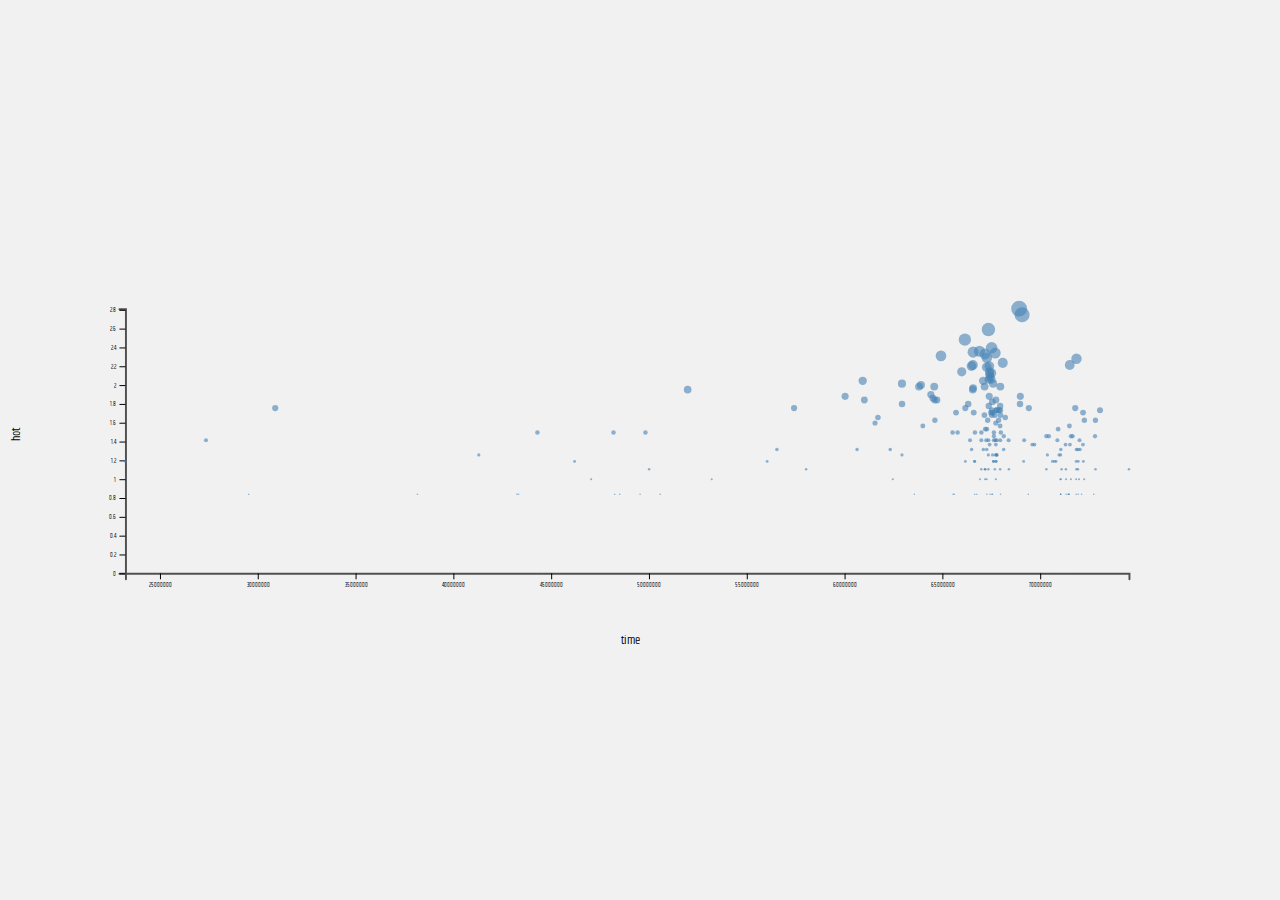
==== index.html @ ccc947c2 "Merge branch 'master' of https://github.com/tyfeld/visclass-final-proj" ====
<!DOCTYPE html>

<head>
	<meta charset="utf-8">
	<title> Final Proj </title>
	<script src="js/jquery.min.js"></script>
	<script src="js/d3.v6.min.js"></script>
	<link rel="stylesheet" href="css/w3.css">
	<link rel="stylesheet" href="css/style.css">
</head>

<body>
	
	<div id='container'>
        <svg></svg>
        <div id = "chart3">
            
        </div>
		<div id='tooltip'></div>

		<svg></svg>
	</div>

	<script scr="js/data.js"></script>
	<script src="js/scatterplot.js"></script>
</body>
---- css/style.css ----
@font-face {
    font-family: 'Khand-Regular';
    src: url('./font/Khand-Regular.ttf');
}
@font-face {
    font-family: 'KAITI';
    src: url(./font/KAITI.ttf);
}
@font-face {
    font-family: 'PingFangSC-Regular';
    src: url(./font/PingFang-SC-Regular.ttf);
}

@media only screen and (min-width: 1080px) {
    html {
        font-size: 15px !important;
    }
}
@media only screen and (min-width: 1440px) {
    html {
        font-size: 25px !important;
    }
}




html,body {
    width: 100%;
    height: 100%;
    font-size: 12px;
    overflow: hidden;
}

#container {
    width: 100%; 
    height: 100%;  
    background-color: rgba(240, 240, 240, 0.9);
    overflow: hidden;
}

#tooltip{
    position: absolute;           
    text-align: center;
    background-color: rgba(250, 250, 250, 1);
    border: 1px solid rgb(200,200,200);
    border-radius:5px;
    font-size:0.8rem;
    width: 20rem;;
    padding:4px;
    color:black;
    z-index: 3;
    visibility: hidden;
    opacity: 0.8;
}

.domain {
    stroke: rgb(80,80,80);
    stroke-linecap: round;
    stroke-width: 0.13rem;
}
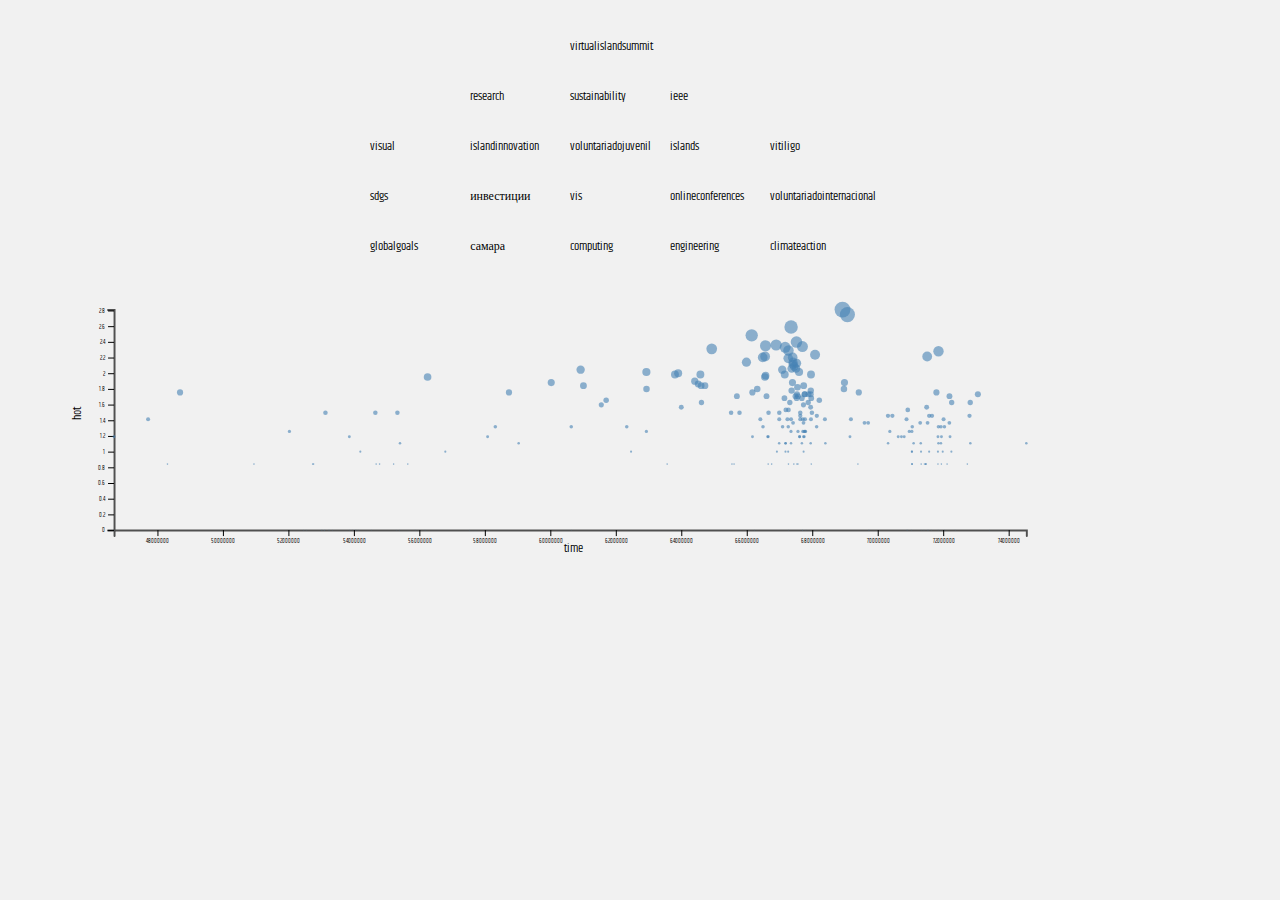
==== commit 9095318f: "统合起来+数据变换" ====
--- a/index.html
+++ b/index.html
@@ -12,7 +12,13 @@
 <body>
 	
 	<div id='container'>
-        <svg></svg>
+        
+        <div id = "chart1">
+            
+		</div>
+		<div id = "chart2">
+            
+        </div>
         <div id = "chart3">
             
         </div>
@@ -22,5 +28,5 @@
 	</div>
 
 	<script scr="js/data.js"></script>
-	<script src="js/scatterplot.js"></script>
+	<script src="js/main.js"></script>
 </body>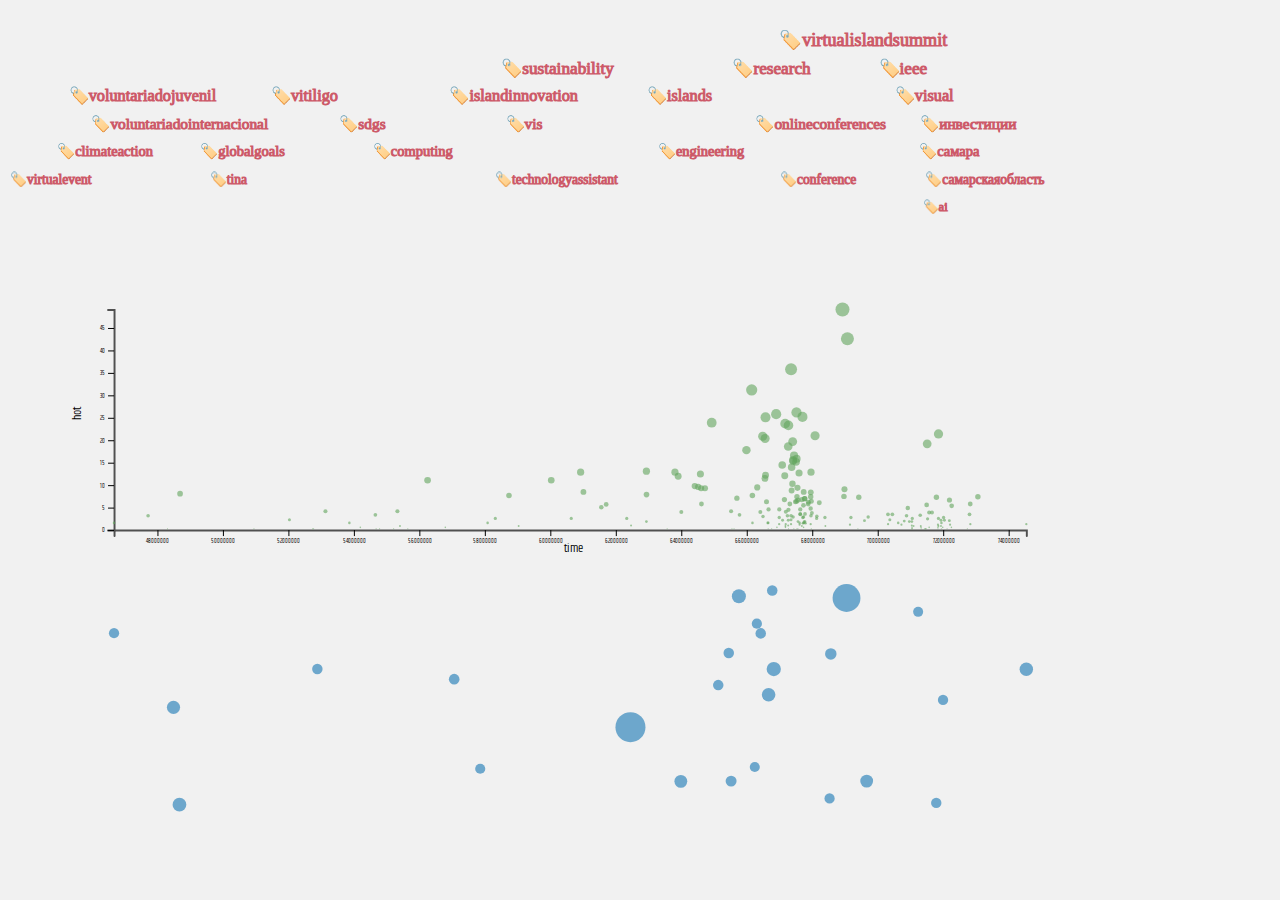
==== commit e3e226c7: "tag emoji" ====
--- a/index.html
+++ b/index.html
@@ -23,8 +23,8 @@
             
         </div>
 		<div id='tooltip'></div>
-
-		<svg></svg>
+        
+        <svg></svg>
 	</div>
 
 	<script scr="js/data.js"></script>
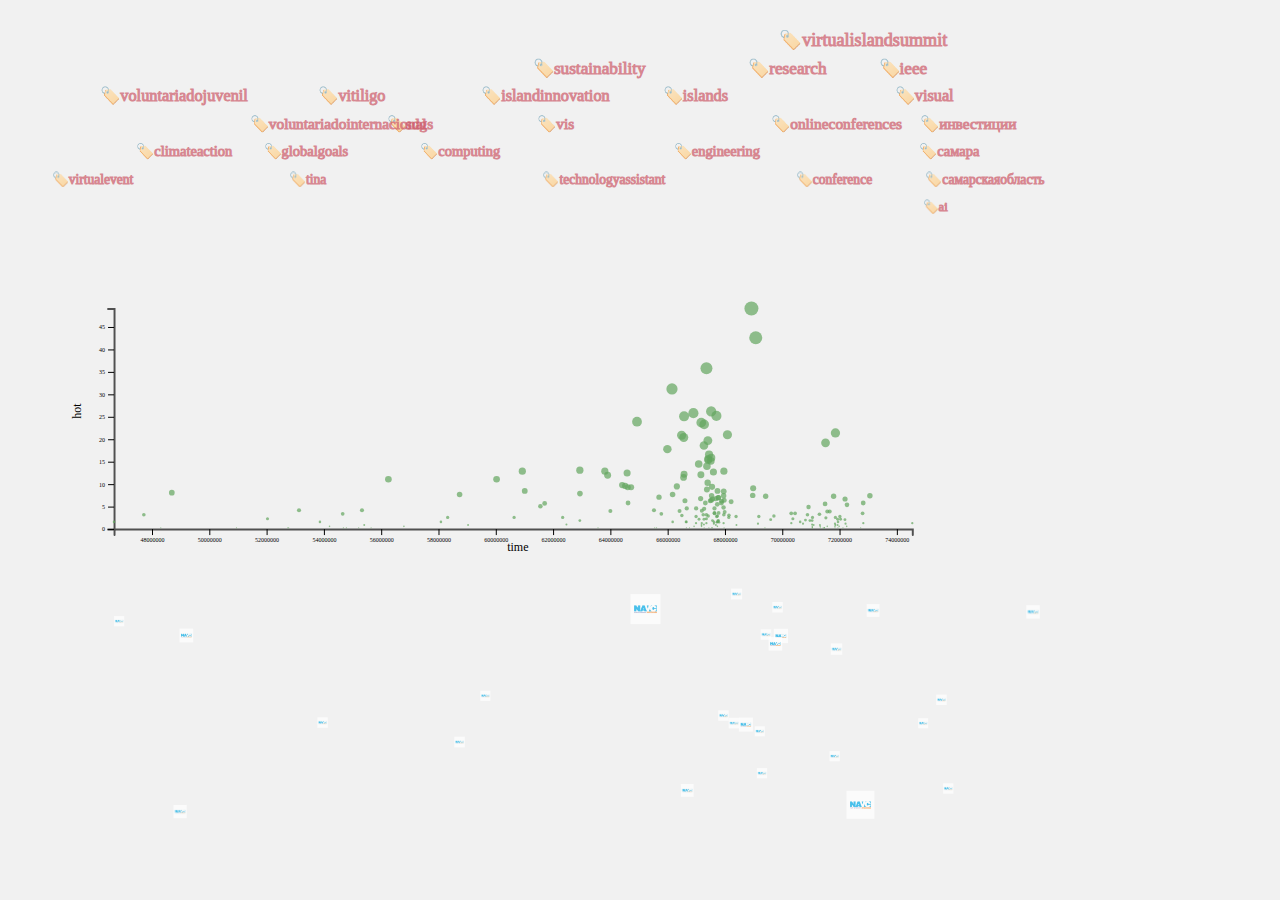
==== commit dacc9ce9: "chart3悬停、交互" ====
--- a/index.html
+++ b/index.html
@@ -23,6 +23,7 @@
             
         </div>
 		<div id='tooltip'></div>
+		<div id='tooltip1'></div>
         
         <svg></svg>
 	</div>
--- a/css/style.css
+++ b/css/style.css
@@ -41,17 +41,28 @@
 
 #tooltip{
     position: absolute;           
-    text-align: center;
+    text-align: left;
     background-color: rgba(250, 250, 250, 1);
     border: 1px solid rgb(200,200,200);
     border-radius:5px;
-    font-size:0.8rem;
-    width: 20rem;;
+    width: 18%;
     padding:4px;
     color:black;
     z-index: 3;
     visibility: hidden;
-    opacity: 0.8;
+    opacity: 1;
+}
+
+#tooltip1{
+    position: absolute;           
+    text-align: left;
+    border-radius:5px;
+    width: 18%;
+    padding:4px;
+    color:black;
+    z-index: 3;
+    visibility: hidden;
+    opacity: 1;
 }
 
 .domain {
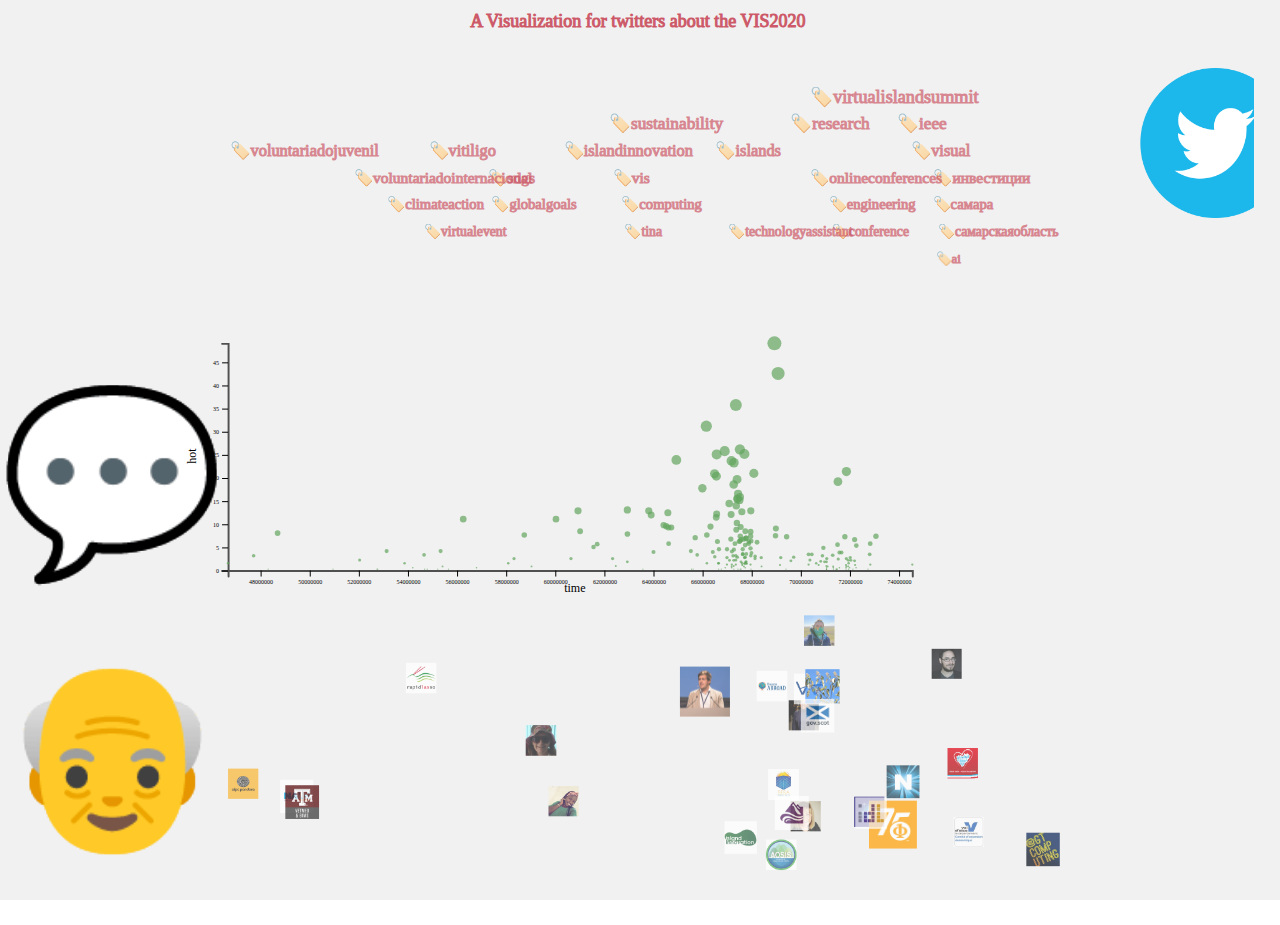
==== commit 7c305f51: "增加了标题、示意图标" ====
--- a/index.html
+++ b/index.html
@@ -12,7 +12,12 @@
 <body>
 	
 	<div id='container'>
-        
+        <div id = "title">
+            
+		</div>
+        <div id = "icon">
+            
+		</div>
         <div id = "chart1">
             
 		</div>
--- a/css/style.css
+++ b/css/style.css
@@ -54,7 +54,7 @@
 }
 
 #tooltip1{
-    position: absolute;           
+    position: relative;           
     text-align: left;
     border-radius:5px;
     width: 18%;
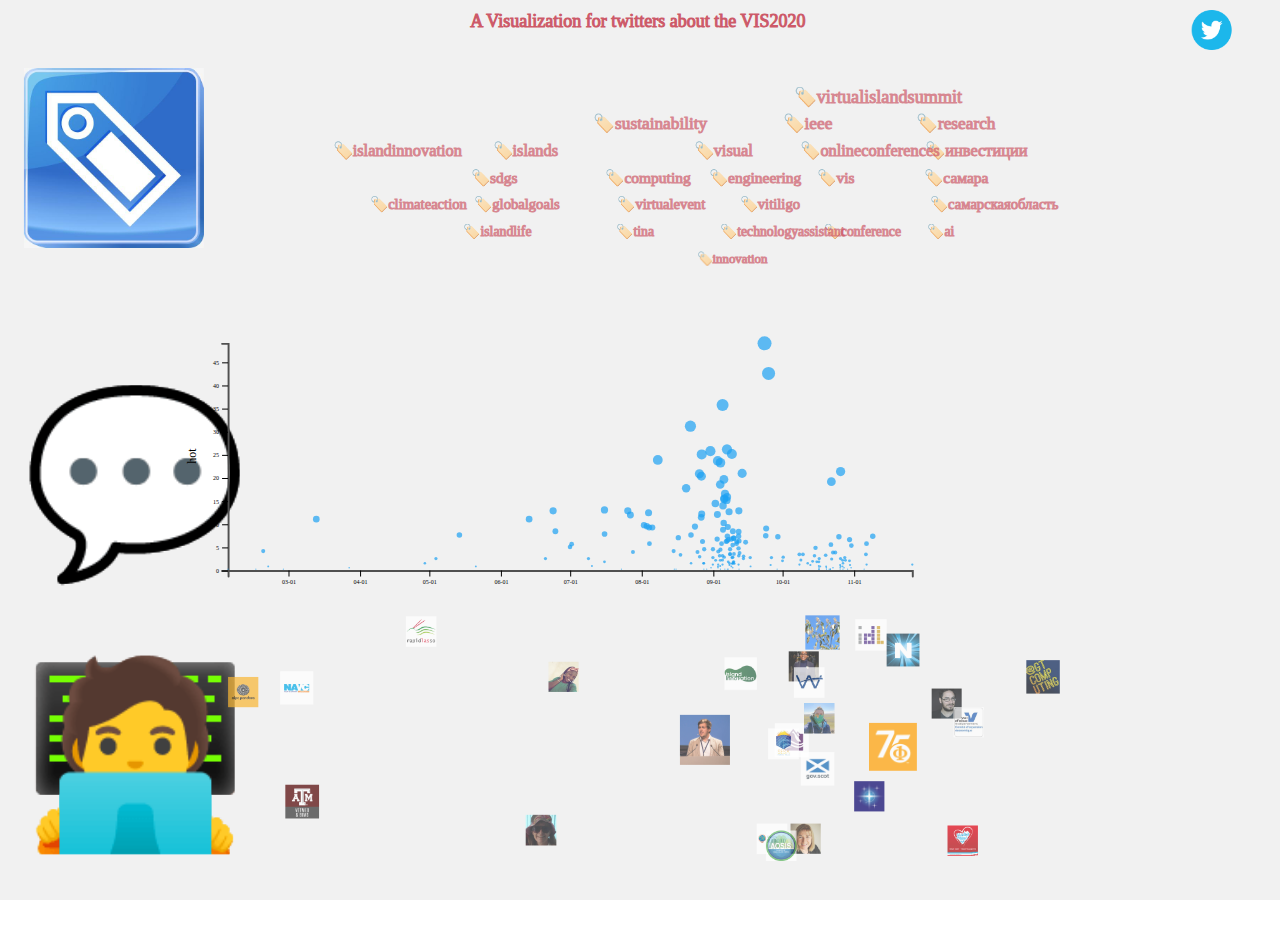
==== commit a80fb77f: "字体大小" ====
--- a/index.html
+++ b/index.html
@@ -24,7 +24,7 @@
 		<div id = "chart2">
             
         </div>
-        <div id = "chart3">
+        <div id = "chart3" style = "color:#62A55E">
             
         </div>
 		<div id='tooltip'></div>
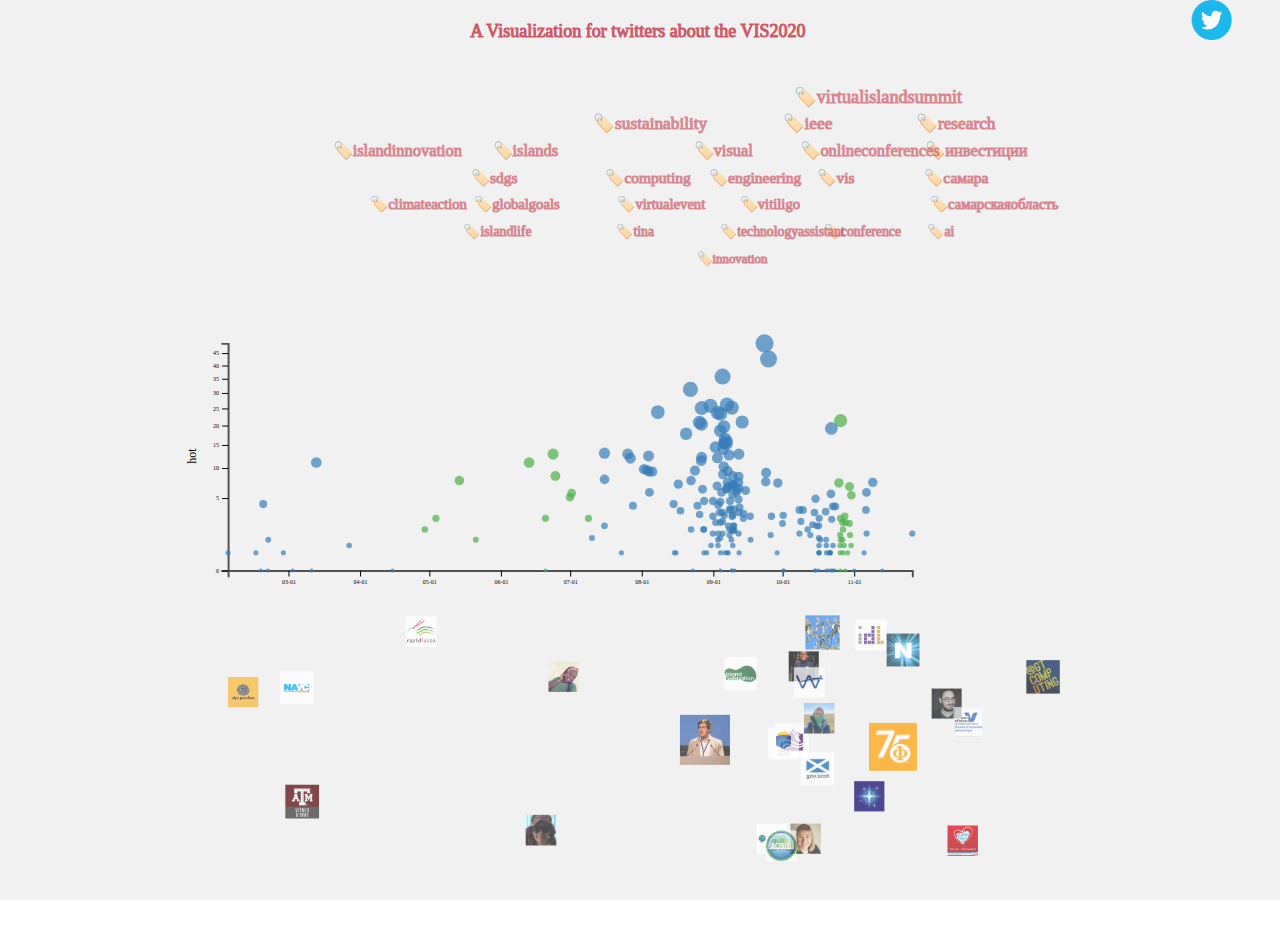
==== commit 32ea0511: "纵轴" ====
--- a/index.html
+++ b/index.html
@@ -26,6 +26,9 @@
         </div>
         <div id = "chart3" style = "color:#62A55E">
             
+		</div>
+		<div id = "chart4">
+            
         </div>
 		<div id='tooltip'></div>
 		<div id='tooltip1'></div>
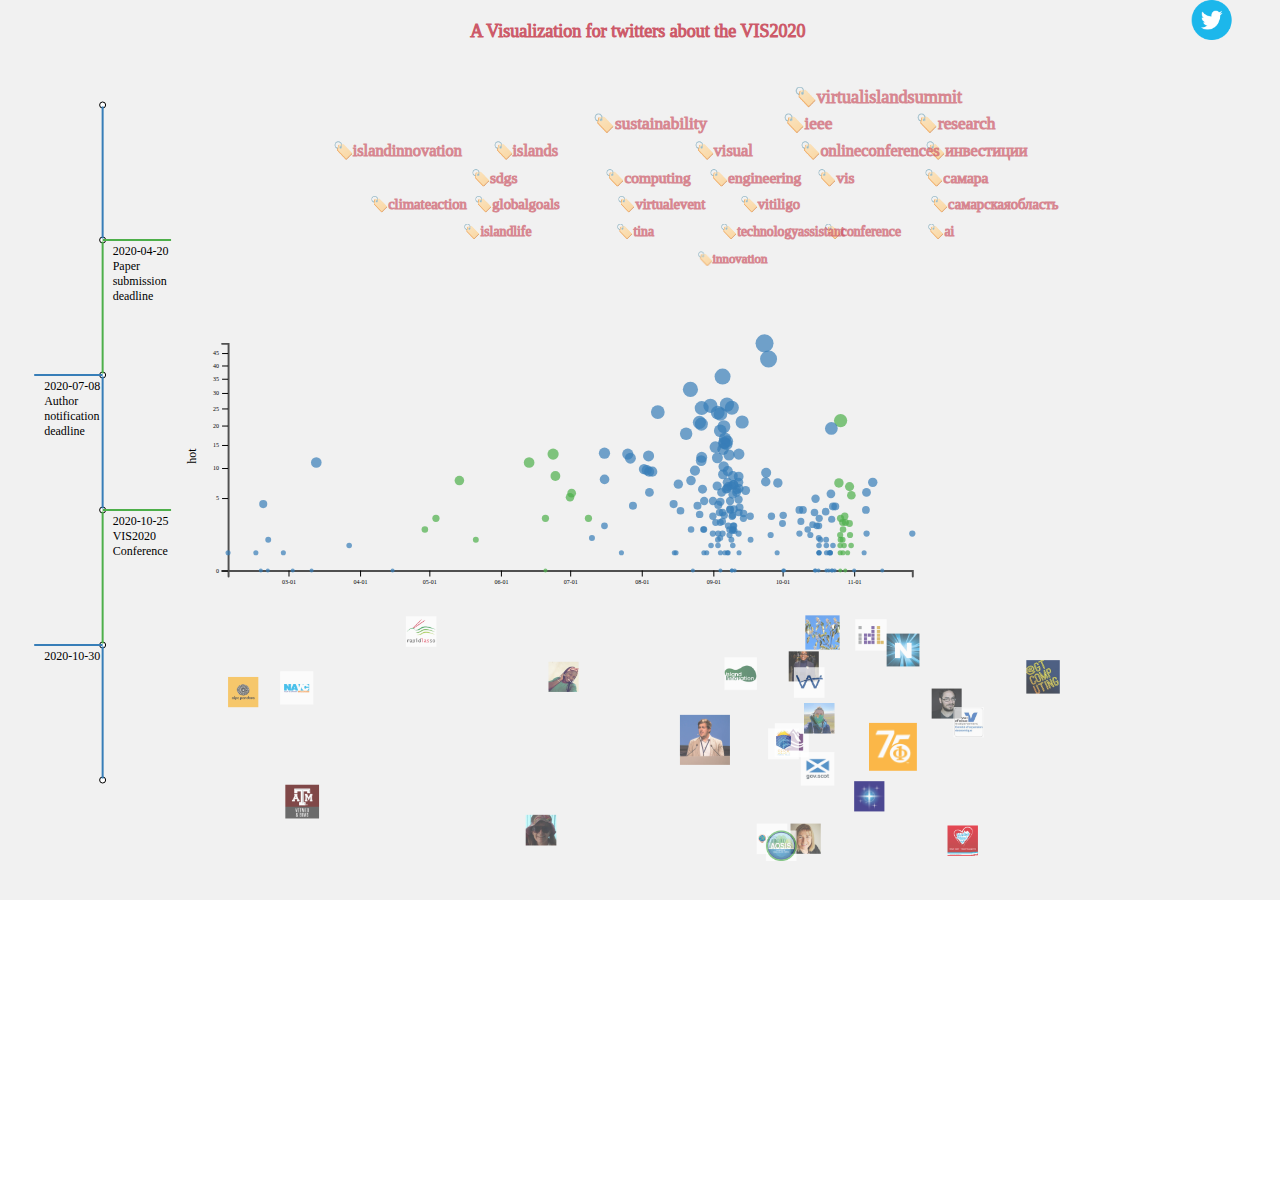
==== commit 71c98155: "简易版时间轴" ====
--- a/index.html
+++ b/index.html
@@ -24,7 +24,7 @@
 		<div id = "chart2">
             
         </div>
-        <div id = "chart3" style = "color:#62A55E">
+        <div id = "chart3">
             
 		</div>
 		<div id = "chart4">
